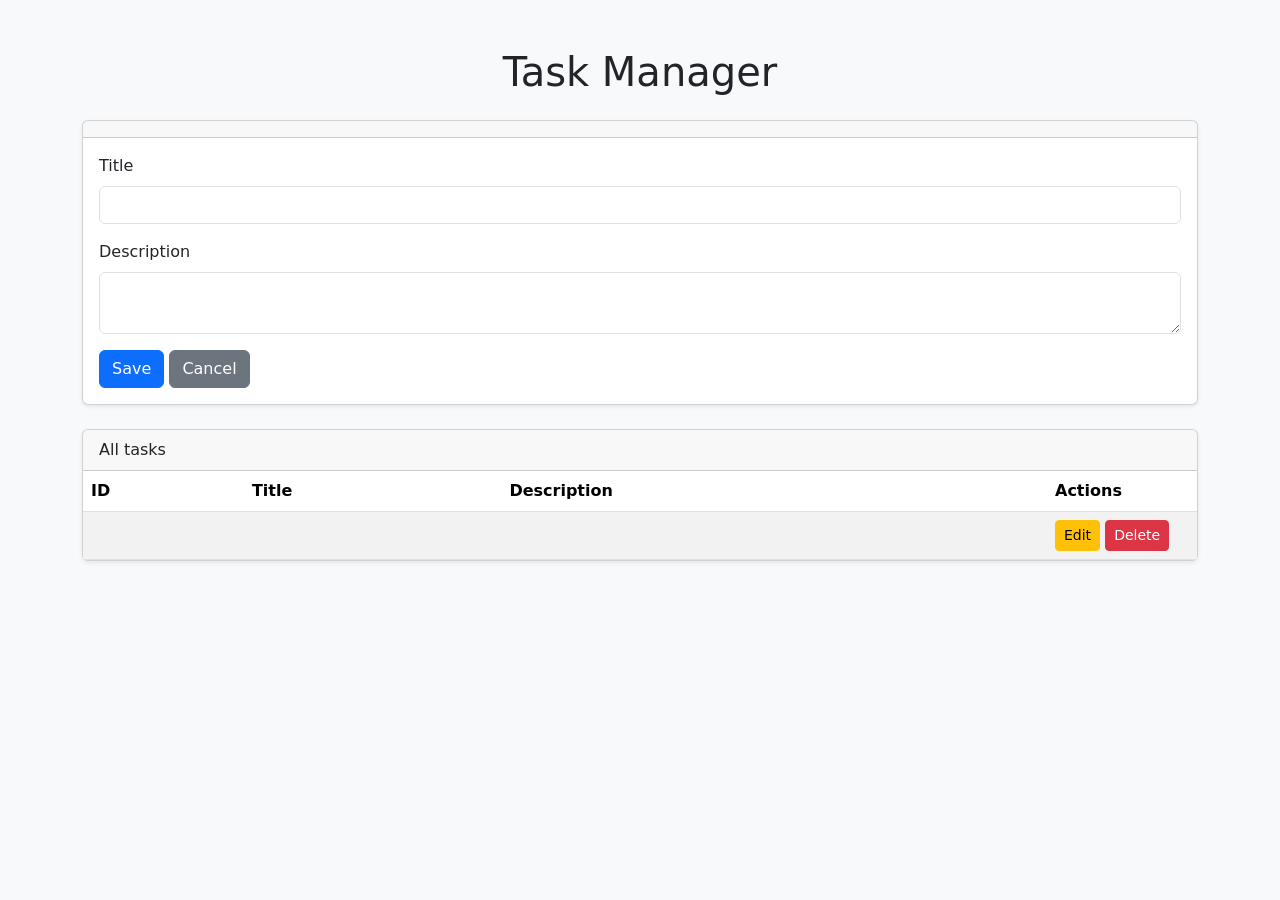
==== src/main/resources/templates/index.html @ 57381021 "Add styled Bootstrap page with edit and delete buttons" ====
<!DOCTYPE html>
<html xmlns:th="http://www.thymeleaf.org">
<head>
    <meta charset="UTF-8">
    <title>Task Manager</title>

    <link rel="stylesheet"
          href="https://cdn.jsdelivr.net/npm/bootstrap@5.3.2/dist/css/bootstrap.min.css">
</head>

<body class="bg-light">

<div class="container mt-5">

    <h1 class="text-center mb-4">Task Manager</h1>

    <!-- ADD / EDIT FORM -->
    <div class="card shadow-sm">
        <div class="card-header">
            <span th:text="${task.id == null ? 'Add new task' : 'Edit task'}"></span>
        </div>

        <div class="card-body">

            <form th:action="@{/save}" th:object="${task}" method="post">

                <input type="hidden" th:field="*{id}"/>

                <div class="mb-3">
                    <label class="form-label">Title</label>
                    <input class="form-control" th:field="*{title}" required>
                </div>

                <div class="mb-3">
                    <label class="form-label">Description</label>
                    <textarea class="form-control" th:field="*{description}"></textarea>
                </div>

                <button class="btn btn-primary" type="submit">Save</button>
                <a href="/" class="btn btn-secondary">Cancel</a>

            </form>

        </div>
    </div>

    <!-- LIST -->
    <div class="card shadow-sm mt-4">
        <div class="card-header">
            All tasks
        </div>

        <table class="table table-striped mb-0">
            <thead>
            <tr>
                <th>ID</th>
                <th>Title</th>
                <th>Description</th>
                <th style="width: 150px">Actions</th>
            </tr>
            </thead>

            <tbody>
            <tr th:each="t : ${tasks}">
                <td th:text="${t.id}"></td>
                <td th:text="${t.title}"></td>
                <td th:text="${t.description}"></td>

                <td>
                    <a th:href="@{'/edit/' + ${t.id}}" class="btn btn-sm btn-warning">Edit</a>
                    <a th:href="@{'/delete/' + ${t.id}}"
                       class="btn btn-sm btn-danger"
                       onclick="return confirm('Delete this task?')">
                        Delete
                    </a>
                </td>
            </tr>
            </tbody>

        </table>
    </div>

</div>

</body>
</html>
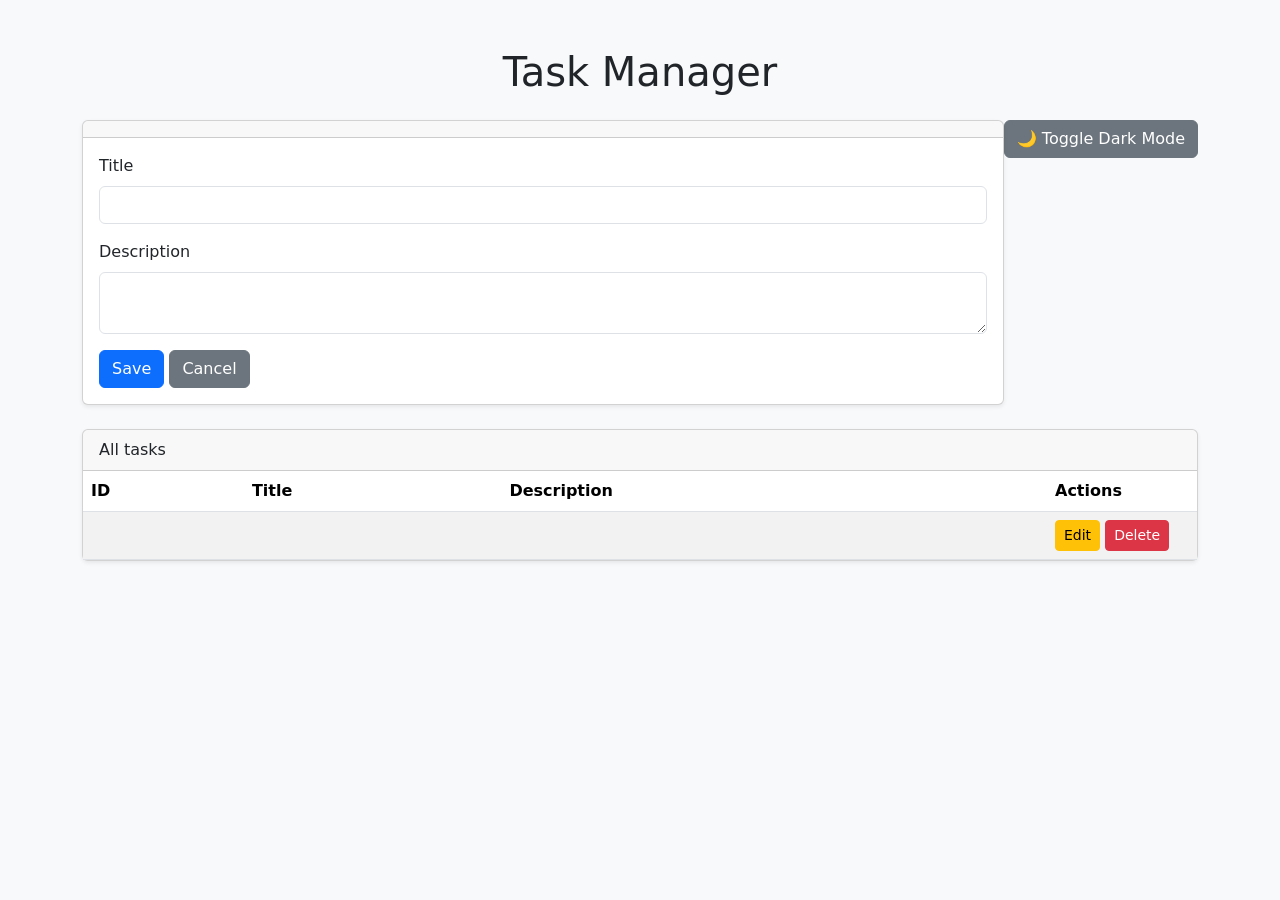
==== commit dff55e3c: "Add Dark Mode toggle with localStorage" ====
--- a/src/main/resources/templates/index.html
+++ b/src/main/resources/templates/index.html
@@ -6,6 +6,34 @@
 
     <link rel="stylesheet"
           href="https://cdn.jsdelivr.net/npm/bootstrap@5.3.2/dist/css/bootstrap.min.css">
+
+    <script>
+        function toggleTheme() {
+            const body = document.body;
+            const theme = body.classList.toggle('dark-mode');
+
+            if (theme) {
+                localStorage.setItem("theme", "dark");
+            } else {
+                localStorage.setItem("theme", "light");
+            }
+        }
+
+        window.onload = () => {
+            if (localStorage.getItem("theme") === "dark") {
+                document.body.classList.add("dark-mode");
+            }
+        };
+    </script>
+
+    <style>
+        .dark-mode{
+            background-color:#121212;
+            color:white;
+        }
+    </style>
+
+
 </head>
 
 <body class="bg-light">
@@ -14,7 +42,10 @@
 
     <h1 class="text-center mb-4">Task Manager</h1>
 
-    <!-- ADD / EDIT FORM -->
+    <button onclick="toggleTheme()" class="btn btn-secondary float-end">
+        🌙 Toggle Dark Mode
+    </button>
+
     <div class="card shadow-sm">
         <div class="card-header">
             <span th:text="${task.id == null ? 'Add new task' : 'Edit task'}"></span>
@@ -44,7 +75,6 @@
         </div>
     </div>
 
-    <!-- LIST -->
     <div class="card shadow-sm mt-4">
         <div class="card-header">
             All tasks
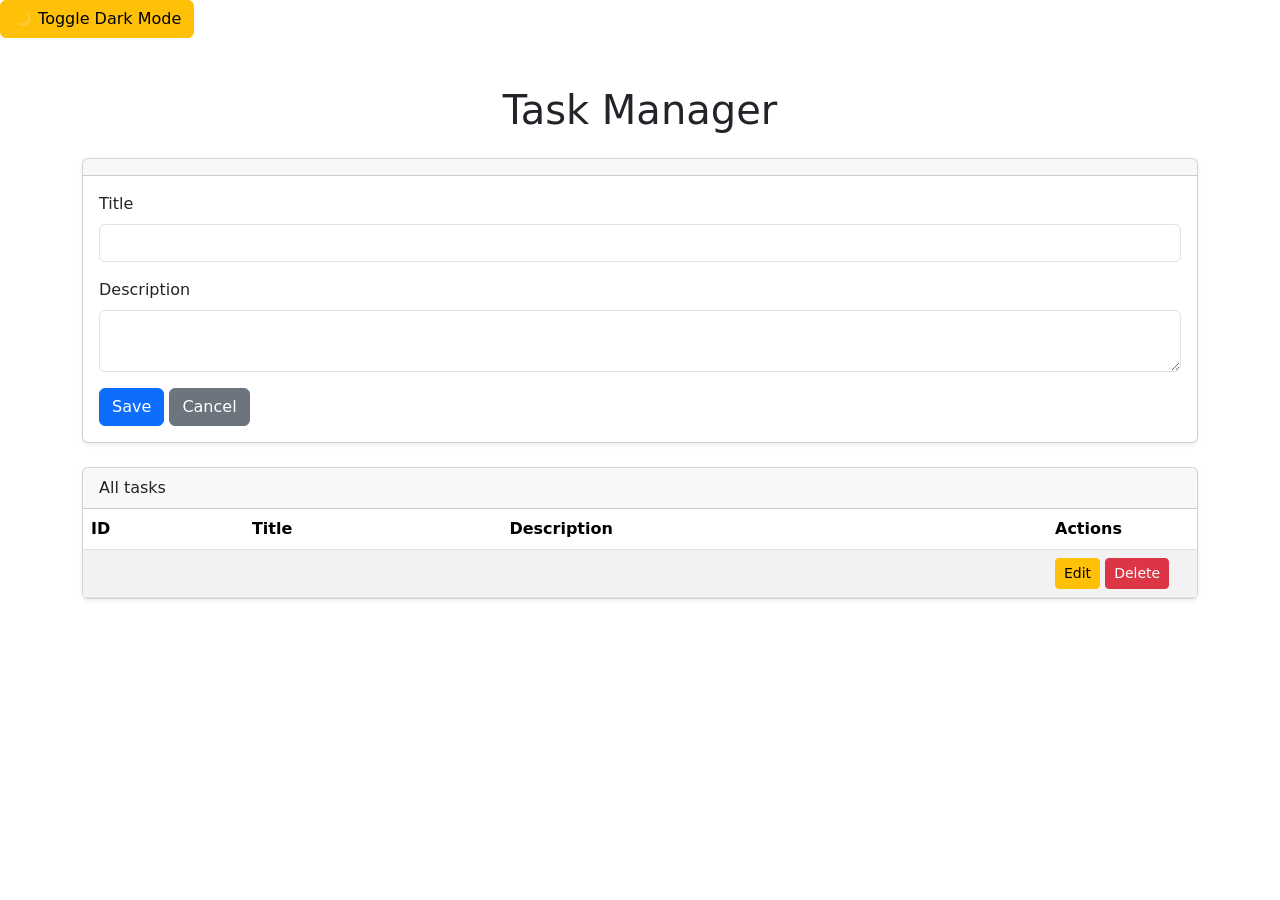
==== commit 9c9efd8d: "feat: fix problems" ====
--- a/src/main/resources/templates/index.html
+++ b/src/main/resources/templates/index.html
@@ -7,44 +7,30 @@
     <link rel="stylesheet"
           href="https://cdn.jsdelivr.net/npm/bootstrap@5.3.2/dist/css/bootstrap.min.css">
 
-    <script>
-        function toggleTheme() {
-            const body = document.body;
-            const theme = body.classList.toggle('dark-mode');
-
-            if (theme) {
-                localStorage.setItem("theme", "dark");
-            } else {
-                localStorage.setItem("theme", "light");
-            }
-        }
-
-        window.onload = () => {
-            if (localStorage.getItem("theme") === "dark") {
-                document.body.classList.add("dark-mode");
-            }
-        };
-    </script>
-
-    <style>
-        .dark-mode{
-            background-color:#121212;
-            color:white;
-        }
-    </style>
-
-
 </head>
 
-<body class="bg-light">
+<body id="body">
+
+<button class="dark-mode-toggle btn btn-warning" onclick="toggleDarkMode()">🌙 Toggle Dark Mode</button>
+
+<script>
+    const body = document.getElementById('body');
+
+    // La încărcare
+    if(localStorage.getItem('darkMode') === 'true') {
+        body.classList.add('dark-mode');
+    }
+
+    function toggleDarkMode() {
+        body.classList.toggle('dark-mode');
+        localStorage.setItem('darkMode', body.classList.contains('dark-mode'));
+    }
+</script>
+
 
 <div class="container mt-5">
 
     <h1 class="text-center mb-4">Task Manager</h1>
-
-    <button onclick="toggleTheme()" class="btn btn-secondary float-end">
-        🌙 Toggle Dark Mode
-    </button>
 
     <div class="card shadow-sm">
         <div class="card-header">
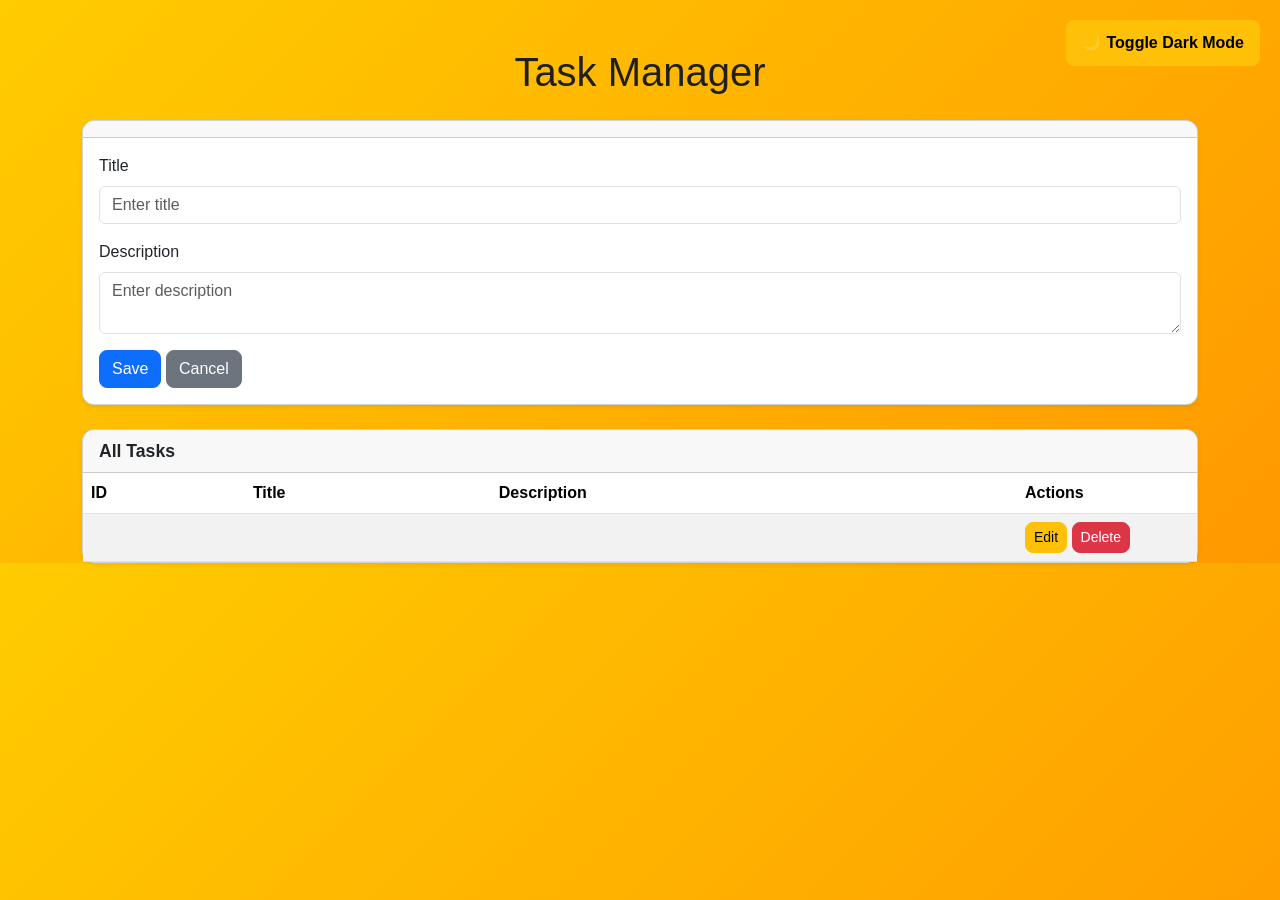
==== commit 213e6cf8: "Update HTML pages: login, register, task manager with modern design and dark mode" ====
--- a/src/main/resources/templates/index.html
+++ b/src/main/resources/templates/index.html
@@ -7,16 +7,157 @@
     <link rel="stylesheet"
           href="https://cdn.jsdelivr.net/npm/bootstrap@5.3.2/dist/css/bootstrap.min.css">
 
+    <style>
+        body {
+            font-family: 'Segoe UI', Tahoma, Geneva, Verdana, sans-serif;
+            background: linear-gradient(135deg, #ffcc00, #ff9900);
+            color: #1f1f1f;
+            transition: background-color 0.3s, color 0.3s;
+        }
+
+        body.dark-mode {
+            background: linear-gradient(135deg, #1f1f1f, #2c2c2c);
+            color: #f0f0f0;
+        }
+
+        .dark-mode .card {
+            background-color: #2c2c2c;
+            color: #f0f0f0;
+        }
+
+        .dark-mode .table {
+            color: #f0f0f0;
+        }
+
+        .dark-mode .table-striped > tbody > tr:nth-of-type(odd) {
+            background-color: #3a3a3a;
+        }
+
+        .dark-mode .btn-primary {
+            background-color: #ffcc00;
+            color: #1f1f1f;
+            border-color: #ffcc00;
+        }
+
+        .dark-mode .btn-primary:hover {
+            background-color: #e6b800;
+            color: #1f1f1f;
+        }
+
+        .dark-mode .btn-secondary {
+            background-color: #555;
+            color: #f0f0f0;
+            border-color: #555;
+        }
+
+        .dark-mode .btn-warning {
+            background-color: #ffcc00;
+            color: #1f1f1f;
+            border-color: #ffcc00;
+        }
+
+        .dark-mode .btn-danger {
+            background-color: #ff4d4d;
+            color: #fff;
+            border-color: #ff4d4d;
+        }
+
+        .dark-mode-toggle {
+            position: fixed;
+            top: 20px;
+            right: 20px;
+            padding: 10px 15px;
+            font-weight: bold;
+            border-radius: 8px;
+            cursor: pointer;
+            z-index: 9999;
+        }
+
+        .card {
+            border-radius: 12px;
+            box-shadow: 0 8px 20px rgba(0,0,0,0.2);
+            transition: background-color 0.3s, color 0.3s;
+        }
+
+        .card-header {
+            font-weight: bold;
+            font-size: 1.1rem;
+        }
+
+        .btn {
+            border-radius: 8px;
+        }
+    </style>
 </head>
-
 <body id="body">
 
 <button class="dark-mode-toggle btn btn-warning" onclick="toggleDarkMode()">🌙 Toggle Dark Mode</button>
 
+<div class="container mt-5">
+
+    <h1 class="text-center mb-4">Task Manager</h1>
+
+    <div class="card shadow-sm mb-4">
+        <div class="card-header">
+            <span th:text="${task.id == null ? 'Add New Task' : 'Edit Task'}"></span>
+        </div>
+        <div class="card-body">
+            <form th:action="@{/save}" th:object="${task}" method="post">
+                <input type="hidden" th:field="*{id}"/>
+
+                <div class="mb-3">
+                    <label class="form-label">Title</label>
+                    <input class="form-control" th:field="*{title}" placeholder="Enter title" required>
+                </div>
+
+                <div class="mb-3">
+                    <label class="form-label">Description</label>
+                    <textarea class="form-control" th:field="*{description}" placeholder="Enter description"></textarea>
+                </div>
+
+                <button class="btn btn-primary" type="submit">Save</button>
+                <a href="/" class="btn btn-secondary">Cancel</a>
+            </form>
+        </div>
+    </div>
+
+    <!-- All Tasks Table -->
+    <div class="card shadow-sm">
+        <div class="card-header">
+            All Tasks
+        </div>
+        <div class="card-body p-0">
+            <table class="table table-striped mb-0">
+                <thead>
+                <tr>
+                    <th>ID</th>
+                    <th>Title</th>
+                    <th>Description</th>
+                    <th style="width: 180px">Actions</th>
+                </tr>
+                </thead>
+                <tbody>
+                <tr th:each="t : ${tasks}">
+                    <td th:text="${t.id}"></td>
+                    <td th:text="${t.title}"></td>
+                    <td th:text="${t.description}"></td>
+                    <td>
+                        <a th:href="@{'/edit/' + ${t.id}}" class="btn btn-sm btn-warning">Edit</a>
+                        <a th:href="@{'/delete/' + ${t.id}}"
+                           class="btn btn-sm btn-danger"
+                           onclick="return confirm('Delete this task?')">Delete</a>
+                    </td>
+                </tr>
+                </tbody>
+            </table>
+        </div>
+    </div>
+
+</div>
+
 <script>
     const body = document.getElementById('body');
 
-    // La încărcare
     if(localStorage.getItem('darkMode') === 'true') {
         body.classList.add('dark-mode');
     }
@@ -27,76 +168,5 @@
     }
 </script>
 
-
-<div class="container mt-5">
-
-    <h1 class="text-center mb-4">Task Manager</h1>
-
-    <div class="card shadow-sm">
-        <div class="card-header">
-            <span th:text="${task.id == null ? 'Add new task' : 'Edit task'}"></span>
-        </div>
-
-        <div class="card-body">
-
-            <form th:action="@{/save}" th:object="${task}" method="post">
-
-                <input type="hidden" th:field="*{id}"/>
-
-                <div class="mb-3">
-                    <label class="form-label">Title</label>
-                    <input class="form-control" th:field="*{title}" required>
-                </div>
-
-                <div class="mb-3">
-                    <label class="form-label">Description</label>
-                    <textarea class="form-control" th:field="*{description}"></textarea>
-                </div>
-
-                <button class="btn btn-primary" type="submit">Save</button>
-                <a href="/" class="btn btn-secondary">Cancel</a>
-
-            </form>
-
-        </div>
-    </div>
-
-    <div class="card shadow-sm mt-4">
-        <div class="card-header">
-            All tasks
-        </div>
-
-        <table class="table table-striped mb-0">
-            <thead>
-            <tr>
-                <th>ID</th>
-                <th>Title</th>
-                <th>Description</th>
-                <th style="width: 150px">Actions</th>
-            </tr>
-            </thead>
-
-            <tbody>
-            <tr th:each="t : ${tasks}">
-                <td th:text="${t.id}"></td>
-                <td th:text="${t.title}"></td>
-                <td th:text="${t.description}"></td>
-
-                <td>
-                    <a th:href="@{'/edit/' + ${t.id}}" class="btn btn-sm btn-warning">Edit</a>
-                    <a th:href="@{'/delete/' + ${t.id}}"
-                       class="btn btn-sm btn-danger"
-                       onclick="return confirm('Delete this task?')">
-                        Delete
-                    </a>
-                </td>
-            </tr>
-            </tbody>
-
-        </table>
-    </div>
-
-</div>
-
 </body>
 </html>
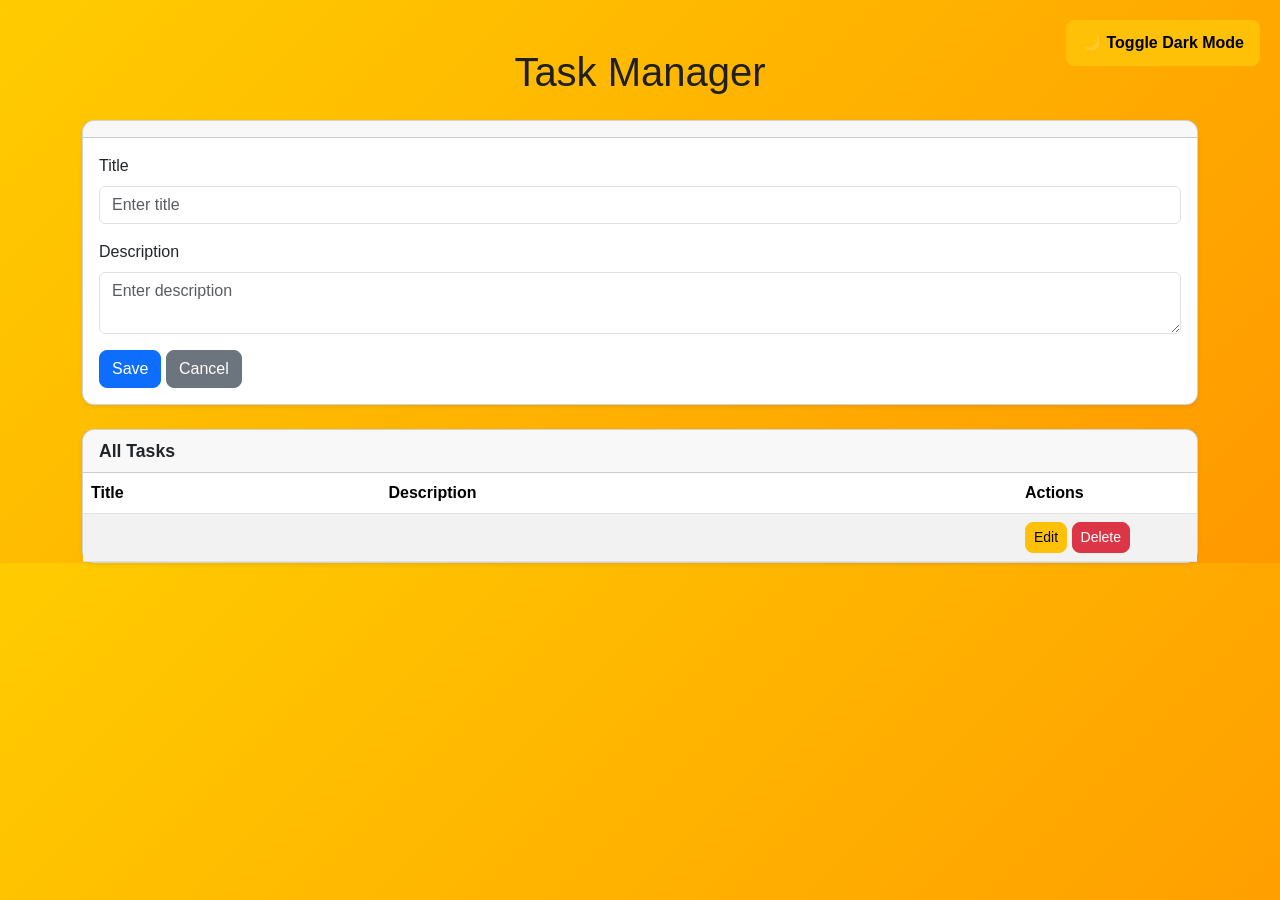
==== commit 4a492399: "feat: Update HTML pages" ====
--- a/src/main/resources/templates/index.html
+++ b/src/main/resources/templates/index.html
@@ -121,7 +121,6 @@
         </div>
     </div>
 
-    <!-- All Tasks Table -->
     <div class="card shadow-sm">
         <div class="card-header">
             All Tasks
@@ -130,7 +129,7 @@
             <table class="table table-striped mb-0">
                 <thead>
                 <tr>
-                    <th>ID</th>
+<!--                    <th>ID</th> -->
                     <th>Title</th>
                     <th>Description</th>
                     <th style="width: 180px">Actions</th>
@@ -138,7 +137,7 @@
                 </thead>
                 <tbody>
                 <tr th:each="t : ${tasks}">
-                    <td th:text="${t.id}"></td>
+<!--                    <td th:text="${t.id}"></td>  -->
                     <td th:text="${t.title}"></td>
                     <td th:text="${t.description}"></td>
                     <td>
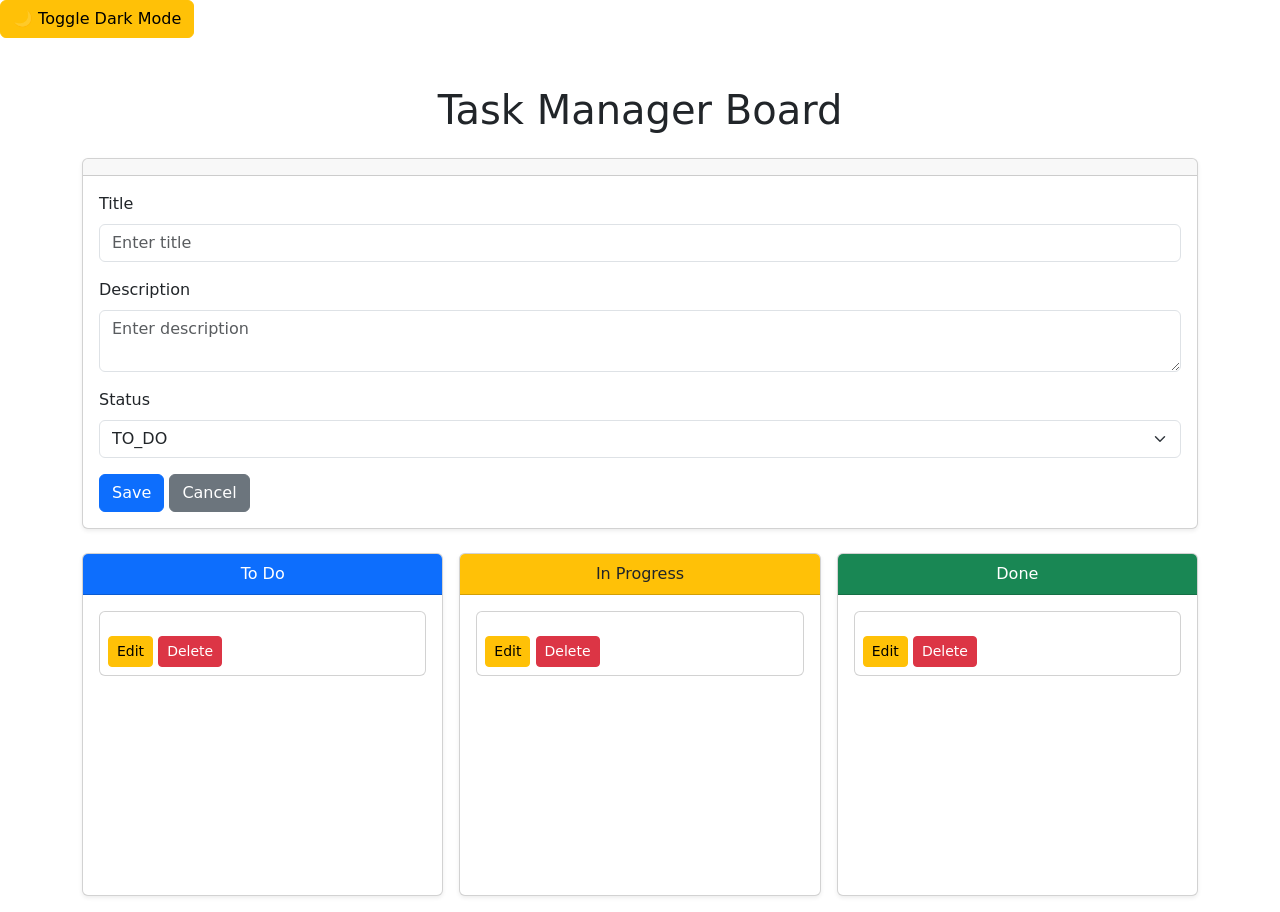
==== commit 81fff57f: "Fix enum status binding and correct Thymeleaf filtering for task cards" ====
--- a/src/main/resources/templates/index.html
+++ b/src/main/resources/templates/index.html
@@ -2,92 +2,11 @@
 <html xmlns:th="http://www.thymeleaf.org">
 <head>
     <meta charset="UTF-8">
-    <title>Task Manager</title>
+    <title>Task Manager Board</title>
 
-    <link rel="stylesheet"
-          href="https://cdn.jsdelivr.net/npm/bootstrap@5.3.2/dist/css/bootstrap.min.css">
+    <link rel="stylesheet" href="https://cdn.jsdelivr.net/npm/bootstrap@5.3.2/dist/css/bootstrap.min.css">
 
-    <style>
-        body {
-            font-family: 'Segoe UI', Tahoma, Geneva, Verdana, sans-serif;
-            background: linear-gradient(135deg, #ffcc00, #ff9900);
-            color: #1f1f1f;
-            transition: background-color 0.3s, color 0.3s;
-        }
-
-        body.dark-mode {
-            background: linear-gradient(135deg, #1f1f1f, #2c2c2c);
-            color: #f0f0f0;
-        }
-
-        .dark-mode .card {
-            background-color: #2c2c2c;
-            color: #f0f0f0;
-        }
-
-        .dark-mode .table {
-            color: #f0f0f0;
-        }
-
-        .dark-mode .table-striped > tbody > tr:nth-of-type(odd) {
-            background-color: #3a3a3a;
-        }
-
-        .dark-mode .btn-primary {
-            background-color: #ffcc00;
-            color: #1f1f1f;
-            border-color: #ffcc00;
-        }
-
-        .dark-mode .btn-primary:hover {
-            background-color: #e6b800;
-            color: #1f1f1f;
-        }
-
-        .dark-mode .btn-secondary {
-            background-color: #555;
-            color: #f0f0f0;
-            border-color: #555;
-        }
-
-        .dark-mode .btn-warning {
-            background-color: #ffcc00;
-            color: #1f1f1f;
-            border-color: #ffcc00;
-        }
-
-        .dark-mode .btn-danger {
-            background-color: #ff4d4d;
-            color: #fff;
-            border-color: #ff4d4d;
-        }
-
-        .dark-mode-toggle {
-            position: fixed;
-            top: 20px;
-            right: 20px;
-            padding: 10px 15px;
-            font-weight: bold;
-            border-radius: 8px;
-            cursor: pointer;
-            z-index: 9999;
-        }
-
-        .card {
-            border-radius: 12px;
-            box-shadow: 0 8px 20px rgba(0,0,0,0.2);
-            transition: background-color 0.3s, color 0.3s;
-        }
-
-        .card-header {
-            font-weight: bold;
-            font-size: 1.1rem;
-        }
-
-        .btn {
-            border-radius: 8px;
-        }
-    </style>
+    <link rel="stylesheet" th:href="@{/style.css}">
 </head>
 <body id="body">
 
@@ -95,7 +14,7 @@
 
 <div class="container mt-5">
 
-    <h1 class="text-center mb-4">Task Manager</h1>
+    <h1 class="text-center mb-4">Task Manager Board</h1>
 
     <div class="card shadow-sm mb-4">
         <div class="card-header">
@@ -115,56 +34,111 @@
                     <textarea class="form-control" th:field="*{description}" placeholder="Enter description"></textarea>
                 </div>
 
+                <div class="mb-3">
+                    <label class="form-label">Status</label>
+                    <select class="form-select" th:field="*{status}">
+                        <option value="TO_DO">TO_DO</option>
+                        <option value="IN_PROGRESS">IN_PROGRESS</option>
+                        <option value="DONE">DONE</option>
+                    </select>
+                </div>
+
                 <button class="btn btn-primary" type="submit">Save</button>
                 <a href="/" class="btn btn-secondary">Cancel</a>
             </form>
         </div>
     </div>
 
-    <div class="card shadow-sm">
-        <div class="card-header">
-            All Tasks
+    <div class="row g-3">
+
+        <div class="col-md-4">
+            <div class="card shadow-sm mb-3">
+                <div class="card-header bg-primary text-white text-center">To Do</div>
+                <div class="card-body" style="min-height: 300px;">
+                    <div th:each="t : ${tasks}" th:if="${t.status.name() == 'TO_DO'}" class="card mb-2">
+                        <div class="card-body p-2">
+                            <h6 th:text="${t.title}"></h6>
+                            <p th:text="${t.description}"></p>
+                            <div class="d-flex justify-content-between">
+                                <span class="badge bg-primary text-white" th:text="${t.status.name()}"></span>
+                                <div>
+                                    <a th:href="@{'/edit/' + ${t.id}}" class="btn btn-sm btn-warning">Edit</a>
+                                    <a th:href="@{'/delete/' + ${t.id}}" class="btn btn-sm btn-danger"
+                                       onclick="return confirm('Delete this task?')">Delete</a>
+                                </div>
+                            </div>
+                        </div>
+                    </div>
+                </div>
+            </div>
         </div>
-        <div class="card-body p-0">
-            <table class="table table-striped mb-0">
-                <thead>
-                <tr>
-<!--                    <th>ID</th> -->
-                    <th>Title</th>
-                    <th>Description</th>
-                    <th style="width: 180px">Actions</th>
-                </tr>
-                </thead>
-                <tbody>
-                <tr th:each="t : ${tasks}">
-<!--                    <td th:text="${t.id}"></td>  -->
-                    <td th:text="${t.title}"></td>
-                    <td th:text="${t.description}"></td>
-                    <td>
-                        <a th:href="@{'/edit/' + ${t.id}}" class="btn btn-sm btn-warning">Edit</a>
-                        <a th:href="@{'/delete/' + ${t.id}}"
-                           class="btn btn-sm btn-danger"
-                           onclick="return confirm('Delete this task?')">Delete</a>
-                    </td>
-                </tr>
-                </tbody>
-            </table>
+
+        <div class="col-md-4">
+            <div class="card shadow-sm mb-3">
+                <div class="card-header bg-warning text-dark text-center">In Progress</div>
+                <div class="card-body" style="min-height: 300px;">
+                    <div th:each="t : ${tasks}" th:if="${t.status.name() == 'IN_PROGRESS'}" class="card mb-2">
+                        <div class="card-body p-2">
+                            <h6 th:text="${t.title}"></h6>
+                            <p th:text="${t.description}"></p>
+                            <div class="d-flex justify-content-between">
+                                <span class="badge bg-warning text-dark" th:text="${t.status.name()}"></span>
+                                <div>
+                                    <a th:href="@{'/edit/' + ${t.id}}" class="btn btn-sm btn-warning">Edit</a>
+                                    <a th:href="@{'/delete/' + ${t.id}}" class="btn btn-sm btn-danger"
+                                       onclick="return confirm('Delete this task?')">Delete</a>
+                                </div>
+                            </div>
+                        </div>
+                    </div>
+                </div>
+            </div>
         </div>
+
+        <div class="col-md-4">
+            <div class="card shadow-sm mb-3">
+                <div class="card-header bg-success text-white text-center">Done</div>
+                <div class="card-body" style="min-height: 300px;">
+                    <div th:each="t : ${tasks}" th:if="${t.status.name() == 'DONE'}" class="card mb-2">
+                        <div class="card-body p-2">
+                            <h6 th:text="${t.title}"></h6>
+                            <p th:text="${t.description}"></p>
+                            <div class="d-flex justify-content-between">
+                                <span class="badge bg-success text-white" th:text="${t.status.name()}"></span>
+                                <div>
+                                    <a th:href="@{'/edit/' + ${t.id}}" class="btn btn-sm btn-warning">Edit</a>
+                                    <a th:href="@{'/delete/' + ${t.id}}" class="btn btn-sm btn-danger"
+                                       onclick="return confirm('Delete this task?')">Delete</a>
+                                </div>
+                            </div>
+                        </div>
+                    </div>
+                </div>
+            </div>
+        </div>
+
     </div>
 
 </div>
 
 <script>
-    const body = document.getElementById('body');
+    document.addEventListener("DOMContentLoaded", function() {
+        const body = document.getElementById('body');
+        const toggleButton = document.querySelector('.dark-mode-toggle');
 
-    if(localStorage.getItem('darkMode') === 'true') {
-        body.classList.add('dark-mode');
-    }
+        // Inițializează modul din localStorage
+        if(localStorage.getItem('darkMode') === 'true') {
+            body.classList.add('dark-mode');
+        } else {
+            body.classList.remove('dark-mode');
+        }
 
-    function toggleDarkMode() {
-        body.classList.toggle('dark-mode');
-        localStorage.setItem('darkMode', body.classList.contains('dark-mode'));
-    }
+        // Funcția toggle globală
+        toggleButton.addEventListener('click', function() {
+            body.classList.toggle('dark-mode');
+            localStorage.setItem('darkMode', body.classList.contains('dark-mode'));
+        });
+    });
 </script>
 
 </body>
